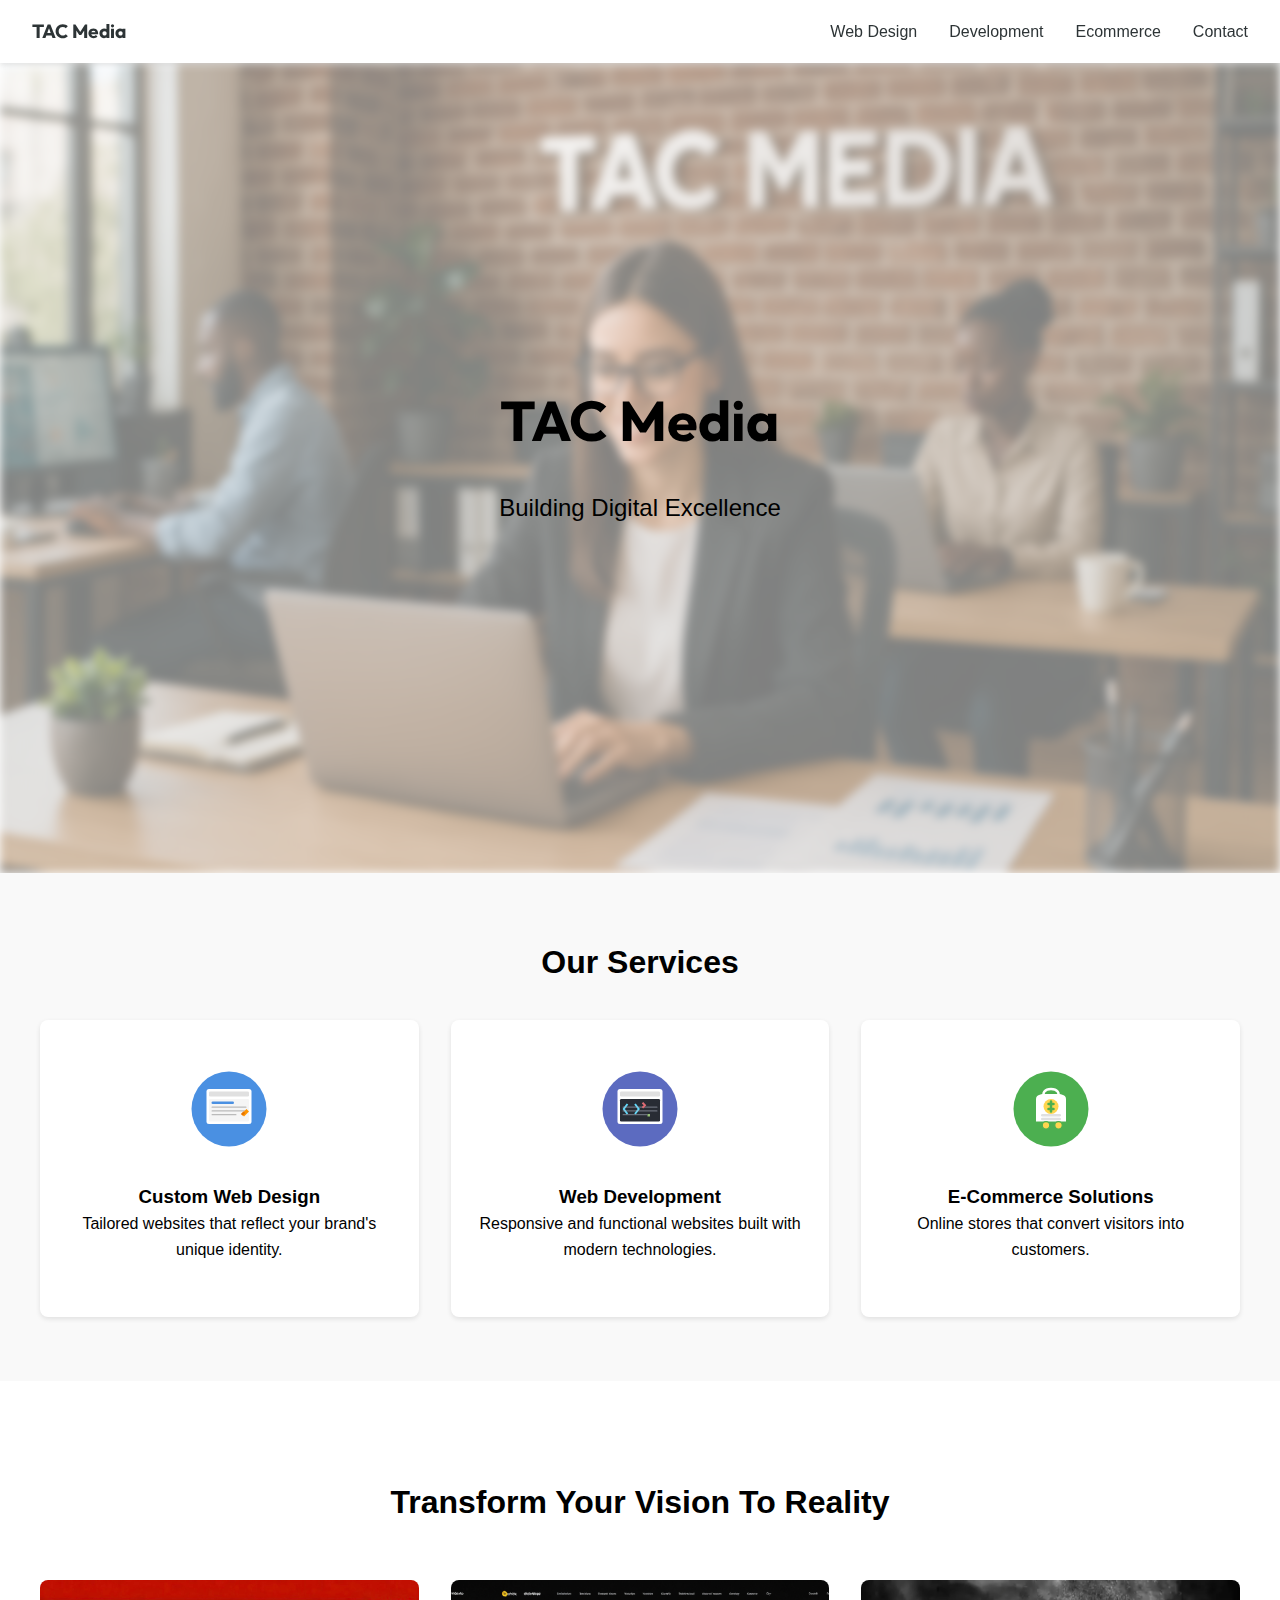
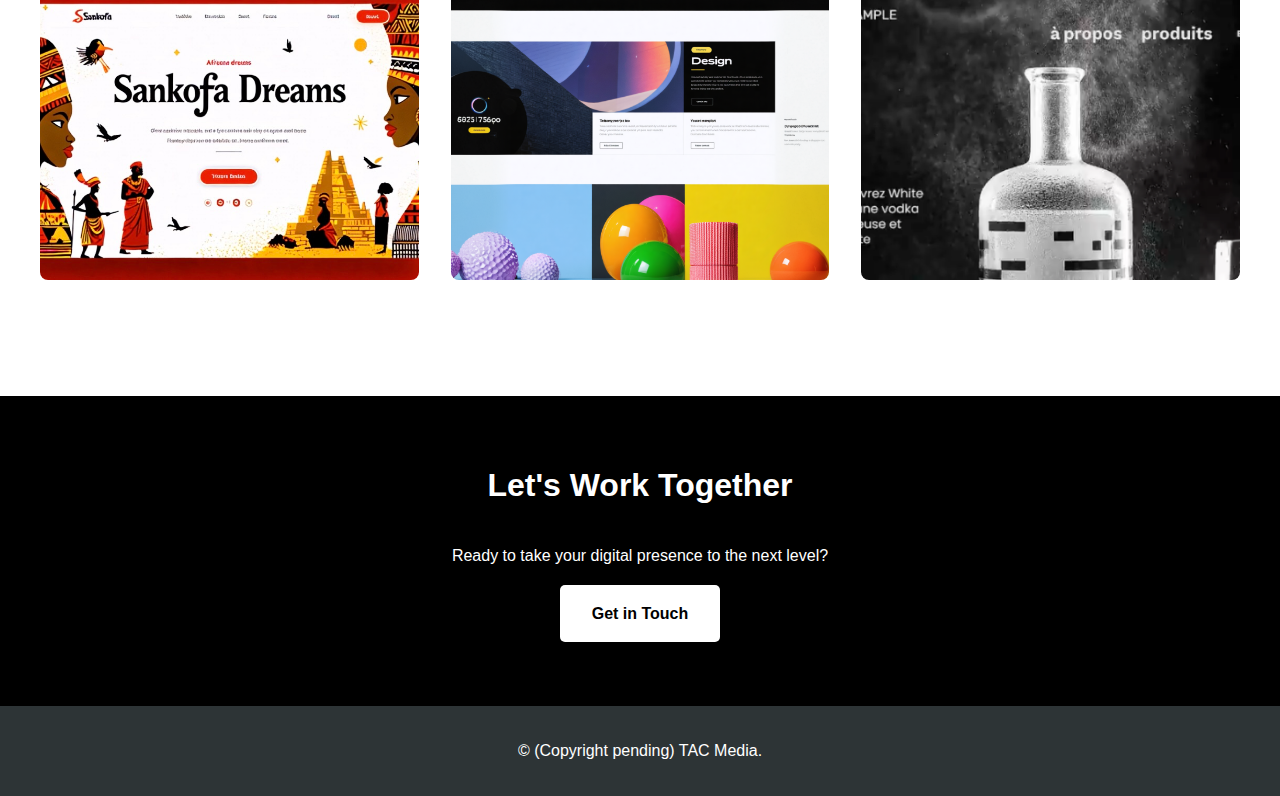
==== index.html @ 0fec1a42 "init commit" ====
<!DOCTYPE html>
<html lang="en">
<head>
    <meta charset="UTF-8">
    <meta name="viewport" content="width=device-width, initial-scale=1.0">
    <title>TAC Media - Web Design Solutions</title>
    <link rel="stylesheet" href="styles.css">
    <link href="https://fonts.googleapis.com/css2?family=Space+Grotesk:wght@400;700&display=swap" rel="stylesheet">
    <link href="https://fonts.googleapis.com/css2?family=Inter:wght@400;700&display=swap" rel="stylesheet">
    <link href="https://fonts.googleapis.com/css2?family=Outfit:wght@400;700&display=swap" rel="stylesheet">



</head>
<body>
    <nav class="navbar">
        <div class="brand">TAC Media</div>
        
        <div class="hamburger" onclick="toggleMenu()">
            <div class="bar"></div>
            <div class="bar"></div>
            <div class="bar"></div>
        </div>
        
        <ul class="nav-links" id="navLinks">
            <li><a href="./web.html">Web Design</a></li>
            <li><a href="dev.html">Development</a></li>
            <li><a href="ecom.html">Ecommerce</a></li>
            <li><a href="https://instagram.com/tacmedia.digital">Contact</a></li>
        </ul>
    </nav>
    <header>
        <div class="header-bg"></div> 
        <div class="headerover">
        <div class="header-content">
            
            <h1>TAC Media</h1>
            <p>Building Digital Excellence</p>
        </div>
    </div>
    </header>

    <section class="services">
        <h2>Our Services</h2>
        
        <div class="services-grid">
            <a href="web.html">
            <div class="service-card">
                <div class="logg">
                <svg class="service-icon" xmlns="http://www.w3.org/2000/svg" viewBox="0 0 64 64">
                    <!-- Background circle -->
                    <circle cx="32" cy="32" r="30" fill="#4A90E2" />
                    
                    <!-- Browser window frame -->
                    <rect x="14" y="16" width="36" height="28" rx="2" fill="#FFFFFF" />
                    
                    <!-- Browser URL bar -->
                    <rect x="16" y="18" width="32" height="4" rx="1" fill="#E0E0E0" />
                    
                    <!-- Browser content area -->
                    <rect x="16" y="24" width="32" height="18" rx="1" fill="#F5F5F5" />
                    
                    <!-- Layout elements -->
                    <rect x="18" y="26" width="18" height="2" rx="1" fill="#4A90E2" />
                    <rect x="18" y="30" width="28" height="1" rx="0.5" fill="#BBBBBB" />
                    <rect x="18" y="33" width="28" height="1" rx="0.5" fill="#BBBBBB" />
                    <rect x="18" y="36" width="20" height="1" rx="0.5" fill="#BBBBBB" />
                    
                    <!-- Design element (pencil/brush) -->
                    <path d="M42 36 L46 32 L48 34 L44 38 Z" fill="#FF9500" />
                    <rect x="41.5" y="36" width="3" height="2" rx="0.5" transform="rotate(-45 41.5 36)" fill="#E67500" />
                  </svg>
                </div>
                <!-- <img src="https://via.placeholder.com/300x200" alt="Web Design"> -->
                 <div class="pwrap">
                <h3>Custom Web Design</h3>
                <p>Tailored websites that reflect your brand's unique identity.</p>
            </div>
            </div>
        </a>
        <a href="dev.html">
            <div class="service-card">
                <div class="webdesign-logo logg">
                    <svg class="weblogo" xmlns="http://www.w3.org/2000/svg" viewBox="0 0 64 64">
                        <!-- Background circle -->
                        <circle cx="32" cy="32" r="30" fill="#5C6BC0" />
                        
                        <!-- Browser window frame -->
                        <rect x="14" y="16" width="36" height="28" rx="2" fill="#FFFFFF" />
                        
                        <!-- Browser URL bar -->
                        <rect x="16" y="18" width="32" height="4" rx="1" fill="#E0E0E0" />
                        
                        <!-- Code editor area -->
                        <rect x="16" y="24" width="32" height="18" rx="1" fill="#282C34" />
                        
                        <!-- Code elements (representing HTML, CSS, JS) -->
                        <path d="M22 28 L19 32 L22 36" stroke="#61DAFB" stroke-width="1.5" fill="none" />
                        <path d="M28 28 L31 32 L28 36" stroke="#61DAFB" stroke-width="1.5" fill="none" />
                        
                        <!-- Code lines -->
                        <rect x="18" y="30" width="28" height="1" rx="0.5" fill="#ABB2BF" opacity="0.5" />
                        <rect x="18" y="33" width="28" height="1" rx="0.5" fill="#ABB2BF" opacity="0.5" />
                        <rect x="18" y="36" width="20" height="1" rx="0.5" fill="#ABB2BF" opacity="0.5" />
                        
                        <!-- Terminal cursor blinking -->
                        <rect x="38" y="36" width="2" height="2" fill="#98C379" />
                        
                        <!-- Brackets -->
                        <path d="M34 27 L36 29 L34 31" stroke="#E06C75" stroke-width="1.5" fill="none" />
                      </svg>
                    
                </div>
            
                <div class="pwrap">
                <h3>Web Development</h3>
                <p>Responsive and functional websites built with modern technologies.</p>
                </div>
            </div>
        </a>
        <a href="ecom.html">
            <div class="service-card">
                <!-- Ecommerce Logo -->
<div class="ecommerce-logo logg">
    <svg class="ecomlogo" xmlns="http://www.w3.org/2000/svg" viewBox="0 0 64 64">
        <!-- Background circle -->
        <circle cx="32" cy="32" r="30" fill="#4CAF50" />
        
        <!-- Shopping bag -->
        <path d="M20 24 C20 20 26 20 26 20 L38 20 C38 20 44 20 44 24 L44 42 L20 42 Z" fill="#FFFFFF" />
        <path d="M26 20 C26 20 26 16 32 16 C38 16 38 20 38 20" stroke="#FFFFFF" stroke-width="2" fill="none" />
        
        <!-- Shopping cart -->
        <circle cx="28" cy="45" r="3" fill="#FFD54F" stroke="#4CAF50" stroke-width="1" />
        <circle cx="38" cy="45" r="3" fill="#FFD54F" stroke="#4CAF50" stroke-width="1" />
        
        <!-- Dollar sign -->
        <circle cx="32" cy="30" r="6" fill="#FFD54F" />
        <path d="M32 26 V34" stroke="#4CAF50" stroke-width="2" stroke-linecap="round" />
        <path d="M30 28 L34 28" stroke="#4CAF50" stroke-width="2" stroke-linecap="round" />
        <path d="M30 32 L34 32" stroke="#4CAF50" stroke-width="2" stroke-linecap="round" />
        
        <!-- Horizontal lines (product listings) -->
        <rect x="24" y="36" width="16" height="2" rx="1" fill="#E0E0E0" />
        <rect x="24" y="39" width="16" height="2" rx="1" fill="#E0E0E0" />
      </svg>
    </div>
       <div class="pwrap">
                <h3>E-Commerce Solutions</h3>
                <p>Online stores that convert visitors into customers.</p>
                </div>
            </div>
        </a>
        </div>
    
    </section>

    <section class="portfolio">
        <h2>Transform Your Vision To Reality</h2>
        <div class="portfolio-grid">
            <img src="./images/sankof.jpeg" alt="Project 1">
            <img src="./images/home.png" alt="Project 2">
            <img src="./images/white.png" alt="Project 3">
        </div>
    </section>

    <section class="contact">
        <h2>Let's Work Together</h2>
        <p>Ready to take your digital presence to the next level?</p>
        <a href="https://instagram.com/tacmedia.digital" class="cta-button">Get in Touch</a>
    </section>

    <footer>
        <p>&copy; (Copyright pending) TAC Media.</p>
    </footer>



    <script src="scripts.js">
    function toggleMenu() {
        const navLinks = document.getElementById('navLinks');
        const hamburger = document.querySelector('.hamburger');
        
        navLinks.classList.toggle('active');
        hamburger.classList.toggle('active');
    }
    
    // Close menu when clicking outside on mobile
    document.addEventListener('click', function(event) {
        const nav = document.querySelector('.navbar');
        const hamburger = document.querySelector('.hamburger');
        const navLinks = document.getElementById('navLinks');
        
        if (window.innerWidth <= 768 && 
            !nav.contains(event.target) && 
            navLinks.classList.contains('active')) {
            navLinks.classList.remove('active');
            hamburger.classList.remove('active');
        }
    });
    </script>
</body>
</html>
---- styles.css ----
* {
    margin: 0;
    padding: 0;
    box-sizing: border-box;
    font-family: 'Arial', sans-serif;
}

body {
    line-height: 1.6;
}

header {
    position: relative;
    min-height: 90vh;  /* Takes up 90% of viewport height */
    display: flex;
    align-items: center;
    justify-content: center;
    overflow: hidden;
}

header::before {
    content: '';
    position: absolute;
    top: 0;
    left: 0;
    width: 100%;
    height: 100%;
    z-index: -1;
}
.headerover {
    position: absolute;
    top: 0;
    left: 0;
    width: 100%;
    height: 100%;
    background-color: rgba(255, 255, 255, 0.5); 
    

}
.header-bg {
    position: absolute;
    top: 0;
    left: 0;
    width: 100%;
    height: 100%;
    background-image: url('./images/landing.png');
    background-size: cover;
    background-position: center;
    filter: blur(5px);
    z-index: -2; /* Keeps it behind everything */
}

.header-content {
    position: absolute; /* Ensures positioning within .headerover */
    top: 50%;
    left: 50%;
    transform: translate(-50%, -50%); /* Centers the div perfectly */
    text-align: center; /* Centers text inside */
  
    font-family: 'Space Grotesk', sans-serif;
    text-align: center;
    padding: 2rem;
    max-width: 800px;
}

.header-content h1 {
    font-family: 'Outfit', sans-serif;
    font-size: 3.5rem;
    margin-bottom: 1.5rem;
    /* text-shadow: 2px 2px 4px rgba(0,0,0,0.3); */
}

.header-content p {
    font-family: sans-serif;
    font-size: 1.5rem;
    margin-bottom: 2rem;
    /* text-shadow: 1px 1px 2px rgba(0,0,0,0.3); */
}

.services {
    padding: 4rem 2rem;
    background-color: #f9f9f9;
}

.services h2, .portfolio h2, .contact h2 {
    text-align: center;
    margin-bottom: 2rem;
    font-size: 2rem;
}

.services-grid {
    display: grid;
    grid-template-columns: repeat(auto-fit, minmax(300px, 1fr));
    gap: 2rem;
    max-width: 1200px;
    margin: 0 auto;
}


.services-grid a {
    color: inherit; /* Inherit color from parent or set to any color */
    text-decoration: none; /* Remove underline */
  }
  
  .services-grid a:visited {
    color: inherit; /* Remove purple color after click */
  }
  
  .services-grid a:hover {
    color: inherit; /* Optional: Customize hover color if desired */
    text-decoration: none; /* Optional: Remove underline on hover */
  }
  
  .services-grid a:active {
    color: inherit; /* Optional: Customize color when active (clicked) */
    text-decoration: none; /* Remove underline when active */
  }

.pwrap {
    padding-bottom: 30px;
}


.portfolio {
    padding: 6rem 0px;
}

.portfolio-grid {
    display: grid;
    grid-template-columns: repeat(auto-fit, minmax(300px, 1fr));
    gap: 2rem;
    max-width: 1200px;
    margin: 0 auto;
    padding: 20px 0px;
    
}

.portfolio-grid img {
    width: 100%;
    height: 300px;
    object-fit: cover;
    border-radius: 8px;
}

.contact {
    text-align: center;
    padding: 4rem 2rem;
    background-color: black;
    color: white;
}

.cta-button {
    display: inline-block;
    padding: 1rem 2rem;
    background-color: white;
    color: black;
    text-decoration: none;
    border-radius: 5px;
    margin-top: 1rem;
    font-weight: bold;
    transition: transform 0.3s ease;
}

.cta-button:hover {
    transform: translateY(-2px);
}

footer {
    background-color: #2d3436;
    color: white;
    text-align: center;
    padding: 2rem;
}

@media (max-width: 768px) {
    .services-grid, .portfolio-grid {
        grid-template-columns: 1fr;
    }
}
.service-icon {
    width: 80px;
    height: 80px;
    /* margin-bottom: 1.5rem; */
    transition: transform 0.3s ease;
}

.weblogo {
    width: 80px;
    height: 80px;
    /* margin-bottom: 1.5rem; */
    transition: transform 0.3s ease;
}

.ecomlogo {
    width: 80px;
    height: 80px;
    /* margin-bottom: 1.5rem; */
    transition: transform 0.3s ease;
}

.service-card {
    background: white;
    padding: 1.5rem;
    border-radius: 8px;
    box-shadow: 0 2px 5px rgba(0,0,0,0.1);
    text-align: center;
    transition: transform 0.3s ease, box-shadow 0.3s ease;
    transform-origin: center;
   
}
.service-card img {
    width: 100%;
    height: 200px;
    object-fit: cover;
    border-radius: 4px;
    margin-bottom: 1rem;
}

.service-card:hover {
    transform: scale(1.05); /* This creates the zoom effect */
    box-shadow: 0 10px 20px rgba(0, 0, 0, 0.1); /* Optional: adds a subtle shadow for depth */
    z-index: 1; /* Ensures the zoomed card appears above others */
}

.service-card:hover .service-icon {
    transform: scale(1.1) rotate(-5deg);
}


.service-card:hover .service-icon path:nth-child(3) {
    fill: #0984e3;
}










.navbar {
    display: flex;
    justify-content: space-between;
    align-items: center;
    padding: 1rem 2rem;
    background-color: white;
    box-shadow: 0 2px 5px rgba(0,0,0,0.1);
    position: sticky;
    top: 0;
    z-index: 1000;
}
.logg {
    padding: 25px 0px;

}
.brand {
    font-family: 'Outfit', sans-serif;
    font-weight: bold;
    color: #2d3436;
    font-size: 1.2rem;
}

.nav-links {
    display: flex;
    gap: 2rem;
    list-style: none;
}

.nav-links a {
    text-decoration: none;
    color: #2d3436;
    font-weight: 500;
    transition: color 0.3s ease;
}

.nav-links a:hover {
    color: #0984e3;
}

.hamburger {
    display: none;
    cursor: pointer;
    flex-direction: column;
    gap: 5px;
}

.bar {
    width: 25px;
    height: 3px;
    background-color: #2d3436;
    border-radius: 2px;
    transition: all 0.3s ease;
}

@media (max-width: 768px) {
    .hamburger {
        display: flex;
    }
    
    .nav-links {
        position: absolute;
        top: 100%;
        left: 0;
        right: 0;
        background-color: white;
        flex-direction: column;
        gap: 0;
        padding: 1rem 0;
        max-height: 0;
        overflow: hidden;
        transition: max-height 0.3s ease-out;
        box-shadow: 0 2px 5px rgba(0,0,0,0.1);
    }
    
    .nav-links.active {
        max-height: 500px;
    }
    
    .nav-links li {
        padding: 1rem 2rem;
    }
    
    .nav-links li:hover {
        background-color: #f8f9fa;
    }
    
    .hamburger.active .bar:nth-child(1) {
        transform: translateY(8px) rotate(45deg);
    }
    
    .hamburger.active .bar:nth-child(2) {
        opacity: 0;
    }
    
    .hamburger.active .bar:nth-child(3) {
        transform: translateY(-8px) rotate(-45deg);
    }
}
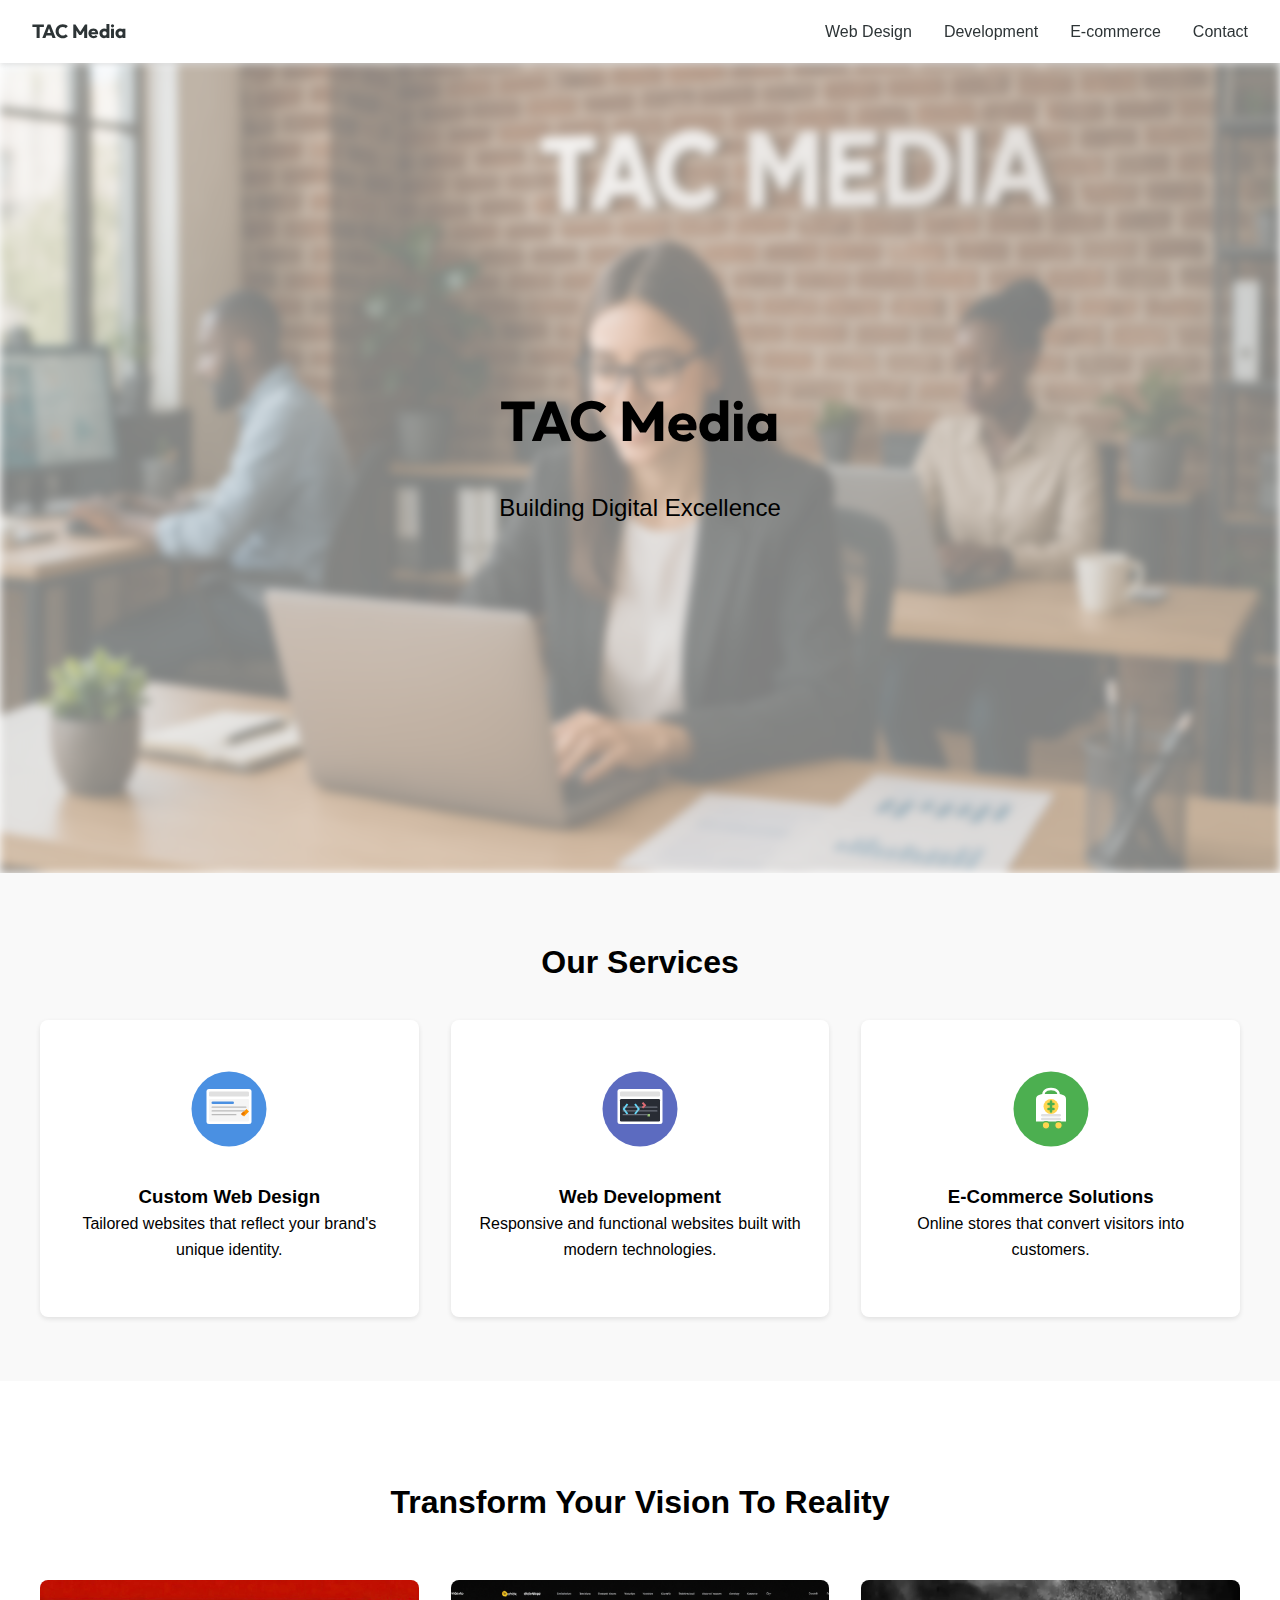
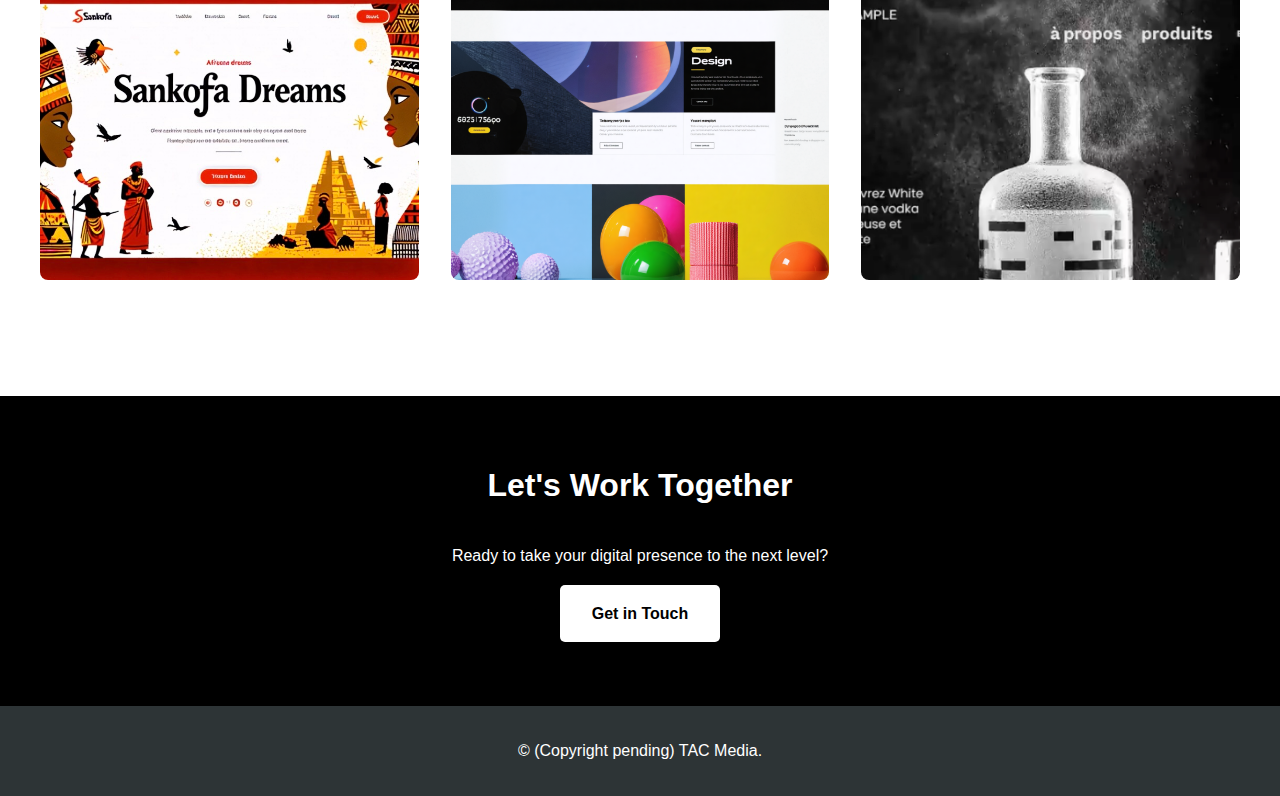
==== commit bc814b96: "typos" ====
--- a/index.html
+++ b/index.html
@@ -25,7 +25,7 @@
         <ul class="nav-links" id="navLinks">
             <li><a href="./web.html">Web Design</a></li>
             <li><a href="dev.html">Development</a></li>
-            <li><a href="ecom.html">Ecommerce</a></li>
+            <li><a href="ecom.html">E-commerce</a></li>
             <li><a href="https://instagram.com/tacmedia.digital">Contact</a></li>
         </ul>
     </nav>
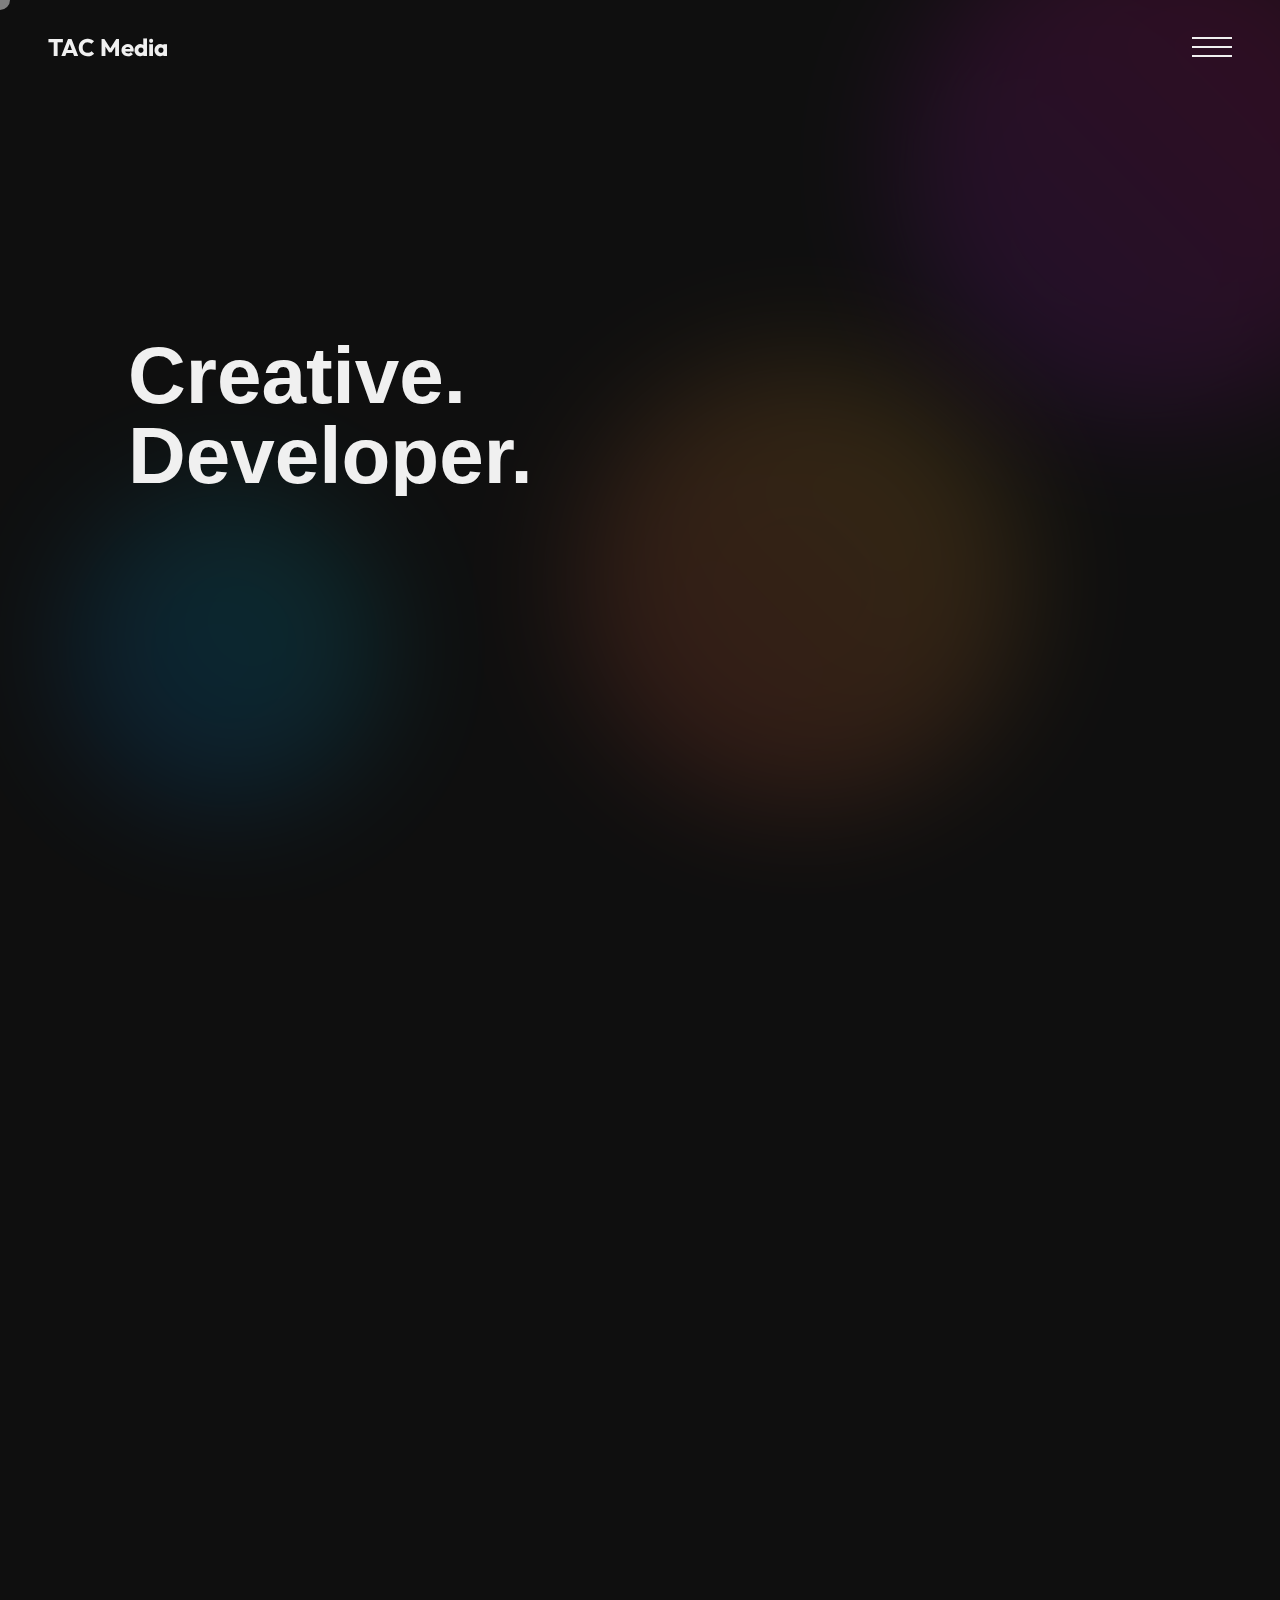
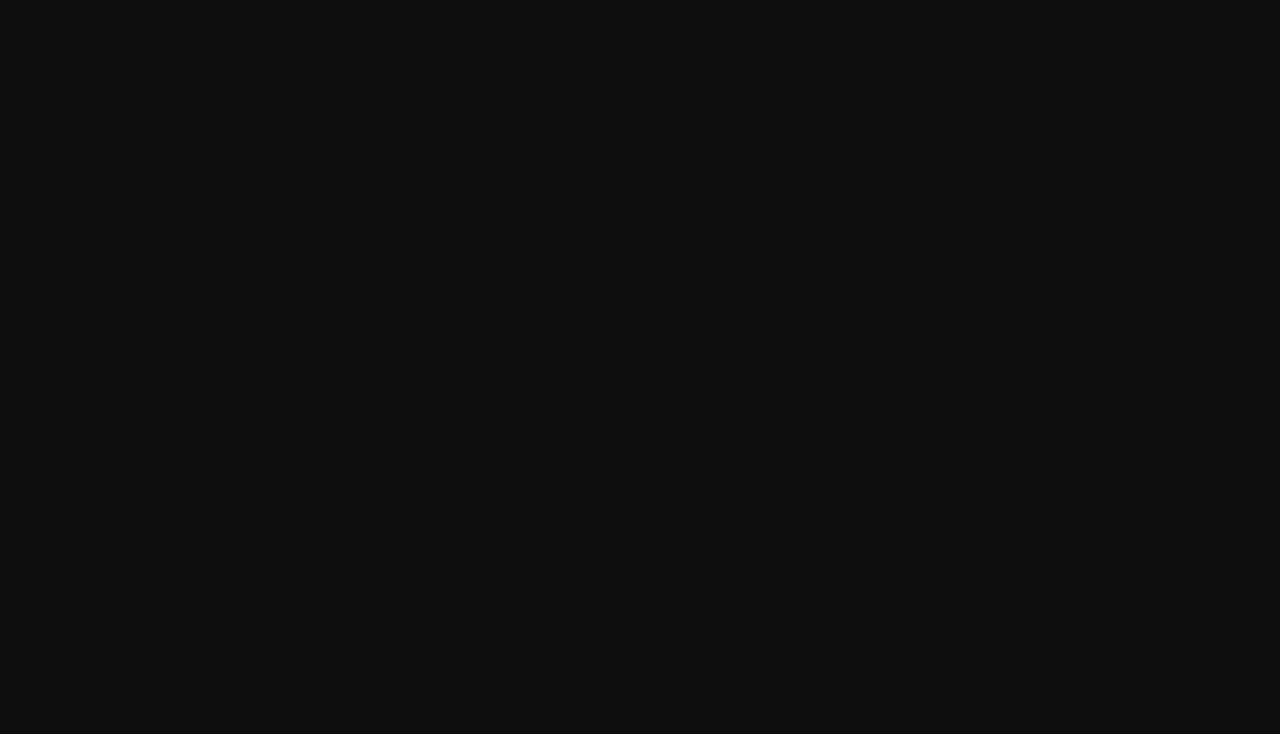
==== commit fe1266da: "alternate css" ====
--- a/index.html
+++ b/index.html
@@ -1,203 +1,660 @@
 <!DOCTYPE html>
 <html lang="en">
 <head>
-    <meta charset="UTF-8">
-    <meta name="viewport" content="width=device-width, initial-scale=1.0">
-    <title>TAC Media - Web Design Solutions</title>
-    <link rel="stylesheet" href="styles.css">
-    <link href="https://fonts.googleapis.com/css2?family=Space+Grotesk:wght@400;700&display=swap" rel="stylesheet">
-    <link href="https://fonts.googleapis.com/css2?family=Inter:wght@400;700&display=swap" rel="stylesheet">
-    <link href="https://fonts.googleapis.com/css2?family=Outfit:wght@400;700&display=swap" rel="stylesheet">
+  <meta charset="UTF-8">
+  <meta name="viewport" content="width=device-width, initial-scale=1.0">
+  <link href="https://fonts.googleapis.com/css2?family=Outfit:wght@400;700&display=swap" rel="stylesheet">
+  <title>Creative Developer Portfolio</title>
+  <style>
+    * {
+      margin: 0;
+      padding: 0;
+      box-sizing: border-box;
+    }
+    
+    body {
+      font-family: 'Helvetica Neue', Arial, sans-serif;
+      background: #0f0f0f;
+      color: #f0f0f0;
+      overflow-x: hidden;
+    }
+    
+    .cursor {
+      position: fixed;
+      width: 20px;
+      height: 20px;
+      border-radius: 50%;
+      background: rgba(255, 255, 255, 0.5);
+      mix-blend-mode: difference;
+      pointer-events: none;
+      transform: translate(-50%, -50%);
+      transition: transform 0.1s ease, width 0.3s ease, height 0.3s ease;
+      z-index: 9999;
+    }
+    
+    .hero {
+      height: 100vh;
+      display: flex;
+      position: relative;
+      overflow: hidden;
+    }
+    
+    .hero-content {
+      display: flex;
+      flex-direction: column;
+      justify-content: center;
+      width: 100%;
+      padding: 0 10vw;
+      position: relative;
+      z-index: 2;
+    }
+    
+    .hero-title {
+      font-size: 5rem;
+      font-weight: 800;
+      line-height: 1;
+      margin-bottom: 2rem;
+      overflow: hidden;
+    }
+    
+    .hero-title span {
+      display: inline-block;
+      transform: translateY(100%);
+      animation: revealText 1s cubic-bezier(0.77, 0, 0.175, 1) forwards;
+    }
+    
+    .hero-title span:nth-child(1) { animation-delay: 0.1s; }
+    .hero-title span:nth-child(2) { animation-delay: 0.2s; }
+    .hero-title span:nth-child(3) { animation-delay: 0.3s; }
+    
+    .hero-subtitle {
+      font-size: 1.5rem;
+      font-weight: 300;
+      margin-bottom: 2rem;
+      max-width: 600px;
+      opacity: 0;
+      animation: fadeIn 1s ease 0.8s forwards;
+    }
+    
+    .animated-bg {
+      position: absolute;
+      top: 0;
+      left: 0;
+      width: 100%;
+      height: 100%;
+      z-index: 1;
+    }
+    
+    .bg-circle {
+      position: absolute;
+      border-radius: 50%;
+      background: linear-gradient(45deg, #7928CA, #FF0080);
+      opacity: 0.15;
+      filter: blur(60px);
+      animation: float 15s infinite alternate ease-in-out;
+    }
+    
+    .circle-1 {
+      width: 40vw;
+      height: 40vw;
+      top: -10%;
+      right: -10%;
+      animation-delay: 0s;
+    }
+    
+    .circle-2 {
+      width: 25vw;
+      height: 25vw;
+      bottom: 10%;
+      left: 5%;
+      background: linear-gradient(45deg, #0070F3, #00DFD8);
+      animation-delay: 5s;
+    }
+    
+    .circle-3 {
+      width: 35vw;
+      height: 35vw;
+      top: 40%;
+      right: 20%;
+      background: linear-gradient(45deg, #FF4D4D, #F9CB28);
+      animation-delay: 2.5s;
+    }
+    
+    .scroll-cta {
+      position: absolute;
+      bottom: 5vh;
+      left: 50%;
+      transform: translateX(-50%);
+      display: flex;
+      flex-direction: column;
+      align-items: center;
+      opacity: 0;
+      animation: fadeIn 1s ease 1.5s forwards;
+      z-index: 2;
+    }
+    
+    .scroll-cta p {
+      margin-bottom: 1rem;
+      font-size: 0.9rem;
+      letter-spacing: 2px;
+      text-transform: uppercase;
+    }
+    
+    .scroll-arrow {
+      width: 20px;
+      height: 40px;
+      border: 2px solid #f0f0f0;
+      border-radius: 20px;
+      position: relative;
+    }
+    
+    .scroll-arrow:after {
+      content: '';
+      width: 4px;
+      height: 8px;
+      background: #f0f0f0;
+      position: absolute;
+      top: 8px;
+      left: 50%;
+      transform: translateX(-50%);
+      border-radius: 2px;
+      animation: scrollDown 2s infinite;
+    }
+    
+    .nav {
+      position: fixed;
+      top: 0;
+      width: 100%;
+      padding: 2rem 3rem;
+      display: flex;
+      justify-content: space-between;
+      align-items: center;
+      z-index: 100;
+    }
+    
+    .logo {
+      font-family: 'Outfit', sans-serif;
+      font-size: 1.5rem;
+      font-weight: 700;
+      color: #f0f0f0;
+      mix-blend-mode: difference;
+    }
+    
+    .menu-container {
+      position: relative;
+    }
+    
+    .menu-toggle {
+      width: 40px;
+      height: 20px;
+      position: relative;
+      cursor: pointer;
+      z-index: 101;
+      mix-blend-mode: difference;
+    }
+    
+    .menu-toggle span {
+      display: block;
+      position: absolute;
+      height: 2px;
+      width: 100%;
+      background: #f0f0f0;
+      transition: 0.3s ease;
+    }
+    
+    .menu-toggle span:nth-child(1) { top: 0; }
+    .menu-toggle span:nth-child(2) { top: 9px; }
+    .menu-toggle span:nth-child(3) { top: 18px; }
+    
+    .menu-toggle.active span:nth-child(1) {
+      transform: rotate(45deg);
+      top: 9px;
+    }
+    
+    .menu-toggle.active span:nth-child(2) {
+      opacity: 0;
+    }
+    
+    .menu-toggle.active span:nth-child(3) {
+      transform: rotate(-45deg);
+      top: 9px;
+    }
+    
+    .dropdown-menu {
+      position: absolute;
+      top: -20px;
+      right: -20px;
+      background: rgba(25, 25, 25, 0.95);
+      backdrop-filter: blur(10px);
+      padding: 6rem 3rem 3rem;
+      border-radius: 15px;
+      transition: transform 0.5s cubic-bezier(0.77, 0, 0.175, 1), opacity 0.5s ease;
+      transform: translateY(-20px);
+      opacity: 0;
+      pointer-events: none;
+      z-index: 100;
+    }
+    
+    .dropdown-menu.active {
+      transform: translateY(0);
+      opacity: 1;
+      pointer-events: auto;
+    }
+    
+    .menu-links {
+      display: flex;
+      flex-direction: column;
+      gap: 1.5rem;
+    }
+    
+    .menu-link {
+      color: #f0f0f0;
+      text-decoration: none;
+      font-size: 1.6rem;
+      font-weight: 600;
+      position: relative;
+      padding: 0.5rem 0;
+      transition: color 0.3s ease;
+    }
+    
+    .menu-link::after {
+      content: '';
+      position: absolute;
+      width: 0;
+      height: 2px;
+      bottom: 0;
+      left: 0;
+      background-color: #FF0080;
+      transition: width 0.4s ease;
+    }
+    
+    .menu-link:hover {
+      color: #FF0080;
+    }
+    
+    .menu-link:hover::after {
+      width: 100%;
+    }
+    
+    .project-grid {
+      padding: 10vh 5vw;
+      display: grid;
+      grid-template-columns: repeat(auto-fit, minmax(300px, 1fr));
+      gap: 2rem;
+      opacity: 0;
+      transform: translateY(50px);
+      transition: opacity 1s ease, transform 1s ease;
+    }
+    
+    .project-item {
+      position: relative;
+      overflow: hidden;
+      height: 400px;
+      border-radius: 8px;
+      background: #1a1a1a;
+      cursor: pointer;
+      transition: transform 0.5s ease;
+      padding-bottom: 10px;
+    }
+    
+    .project-item:hover {
+      transform: translateY(-10px);
+    }
+    
+    .project-image {
+      width: 100%;
+      height: 80%;
+      background: #2a2a2a;
+      overflow: hidden;
+    }
+    
+    .project-image img {
+      width: 100%;
+      height: 100%;
+      object-fit: cover;
+      transition: transform 0.8s ease;
+    }
+    
+    .project-item:hover .project-image img {
+      transform: scale(1.05);
+    }
+    
+    .project-info {
+      padding: 1.5rem;
+    }
+    
+    .project-title {
+      font-size: 1.2rem;
+      margin-bottom: 0.5rem;
+    }
+    
+    .project-tag {
+      font-size: 0.8rem;
+      color: #888;
+    }
+    
+    .section-title {
+      font-size: 3rem;
+      font-weight: 800;
+      margin: 10vh 5vw 5vh;
+      opacity: 0;
+      transform: translateY(50px);
+      transition: opacity 1s ease, transform 1s ease;
+    }
+    
+    .cta-section {
+      padding: 15vh 5vw;
+      text-align: center;
+      opacity: 0;
+      transform: translateY(50px);
+      transition: opacity 1s ease, transform 1s ease;
+    }
+    
+    .cta-title {
+      font-size: 3.5rem;
+      font-weight: 800;
+      margin-bottom: 2rem;
+      max-width: 800px;
+      margin-left: auto;
+      margin-right: auto;
+    }
+    
+    .cta-button {
+      display: inline-block;
+      padding: 1rem 3rem;
+      background: #f0f0f0;
+      color: #0f0f0f;
+      font-size: 1.2rem;
+      border-radius: 50px;
+      text-decoration: none;
+      transition: transform 0.3s ease, background 0.3s ease;
+      margin-top: 1rem;
+    }
+    
+    .cta-button:hover {
+      transform: scale(1.05);
+      background: #ffffff;
+    }
+    
+    footer {
+      padding: 5vh 5vw;
+      display: flex;
+      justify-content: space-between;
+      align-items: center;
+      opacity: 0;
+      transform: translateY(50px);
+      transition: opacity 1s ease, transform 1s ease;
+    }
+    
+    .footer-left {
+      font-size: 1.2rem;
+      font-weight: 600;
+    }
 
-
-
+    .footer-left span {
+      font-size: 15px;
+      font-weight: 100;
+    }
+    
+    .social-links {
+      display: flex;
+      gap: 1.5rem;
+    }
+    
+    .social-link {
+      color: #f0f0f0;
+      text-decoration: none;
+      font-size: 0.9rem;
+      position: relative;
+    }
+    
+    .social-link::after {
+      content: '';
+      position: absolute;
+      width: 0;
+      height: 1px;
+      bottom: -4px;
+      left: 0;
+      background-color: #f0f0f0;
+      transition: width 0.3s ease;
+    }
+    
+    .social-link:hover::after {
+      width: 100%;
+    }
+    
+    @keyframes revealText {
+      0% {
+        transform: translateY(100%);
+      }
+      100% {
+        transform: translateY(0);
+      }
+    }
+    
+    @keyframes fadeIn {
+      0% {
+        opacity: 0;
+      }
+      100% {
+        opacity: 1;
+      }
+    }
+    
+    @keyframes float {
+      0% {
+        transform: translate(0, 0);
+      }
+      100% {
+        transform: translate(10%, 10%);
+      }
+    }
+    
+    @keyframes scrollDown {
+      0% {
+        opacity: 1;
+        transform: translateX(-50%) translateY(0);
+      }
+      50% {
+        opacity: 0;
+        transform: translateX(-50%) translateY(10px);
+      }
+      100% {
+        opacity: 1;
+        transform: translateX(-50%) translateY(0);
+      }
+    }
+    
+    .visible {
+      opacity: 1;
+      transform: translateY(0);
+    }
+    
+    @media (max-width: 768px) {
+      .hero-title {
+        font-size: 3rem;
+      }
+      
+      .hero-subtitle {
+        font-size: 1.2rem;
+      }
+      
+      .project-grid {
+        grid-template-columns: 1fr;
+      }
+      
+      .cta-title {
+        font-size: 2.5rem;
+      }
+      
+      footer {
+        flex-direction: column;
+        gap: 2rem;
+        text-align: center;
+      }
+      
+      .menu-link {
+        font-size: 1.5rem;
+      }
+      
+      .dropdown-menu {
+        width: 100vw;
+        height: 100vh;
+        top: 0;
+        right: 0;
+        border-radius: 0;
+        display: flex;
+        justify-content: center;
+        align-items: center;
+      }
+    }
+  </style>
 </head>
 <body>
-    <nav class="navbar">
-        <div class="brand">TAC Media</div>
-        
-        <div class="hamburger" onclick="toggleMenu()">
-            <div class="bar"></div>
-            <div class="bar"></div>
-            <div class="bar"></div>
+  <div class="cursor"></div>
+  
+  <nav class="nav">
+    <div class="logo">TAC Media</div>
+    <div class="menu-container">
+      <div class="menu-toggle">
+        <span></span>
+        <span></span>
+        <span></span>
+      </div>
+      <div class="dropdown-menu">
+        <div class="menu-links">
+          <a href="web.html" class="menu-link">Web Design</a>
+          <a href="dev.html" class="menu-link">Development</a>
+          <a href="ecom.html" class="menu-link">E-Commerce</a>
         </div>
-        
-        <ul class="nav-links" id="navLinks">
-            <li><a href="./web.html">Web Design</a></li>
-            <li><a href="dev.html">Development</a></li>
-            <li><a href="ecom.html">E-commerce</a></li>
-            <li><a href="https://instagram.com/tacmedia.digital">Contact</a></li>
-        </ul>
-    </nav>
-    <header>
-        <div class="header-bg"></div> 
-        <div class="headerover">
-        <div class="header-content">
-            
-            <h1>TAC Media</h1>
-            <p>Building Digital Excellence</p>
-        </div>
-    </div>
-    </header>
-
-    <section class="services">
-        <h2>Our Services</h2>
-        
-        <div class="services-grid">
-            <a href="web.html">
-            <div class="service-card">
-                <div class="logg">
-                <svg class="service-icon" xmlns="http://www.w3.org/2000/svg" viewBox="0 0 64 64">
-                    <!-- Background circle -->
-                    <circle cx="32" cy="32" r="30" fill="#4A90E2" />
-                    
-                    <!-- Browser window frame -->
-                    <rect x="14" y="16" width="36" height="28" rx="2" fill="#FFFFFF" />
-                    
-                    <!-- Browser URL bar -->
-                    <rect x="16" y="18" width="32" height="4" rx="1" fill="#E0E0E0" />
-                    
-                    <!-- Browser content area -->
-                    <rect x="16" y="24" width="32" height="18" rx="1" fill="#F5F5F5" />
-                    
-                    <!-- Layout elements -->
-                    <rect x="18" y="26" width="18" height="2" rx="1" fill="#4A90E2" />
-                    <rect x="18" y="30" width="28" height="1" rx="0.5" fill="#BBBBBB" />
-                    <rect x="18" y="33" width="28" height="1" rx="0.5" fill="#BBBBBB" />
-                    <rect x="18" y="36" width="20" height="1" rx="0.5" fill="#BBBBBB" />
-                    
-                    <!-- Design element (pencil/brush) -->
-                    <path d="M42 36 L46 32 L48 34 L44 38 Z" fill="#FF9500" />
-                    <rect x="41.5" y="36" width="3" height="2" rx="0.5" transform="rotate(-45 41.5 36)" fill="#E67500" />
-                  </svg>
-                </div>
-                <!-- <img src="https://via.placeholder.com/300x200" alt="Web Design"> -->
-                 <div class="pwrap">
-                <h3>Custom Web Design</h3>
-                <p>Tailored websites that reflect your brand's unique identity.</p>
-            </div>
-            </div>
-        </a>
-        <a href="dev.html">
-            <div class="service-card">
-                <div class="webdesign-logo logg">
-                    <svg class="weblogo" xmlns="http://www.w3.org/2000/svg" viewBox="0 0 64 64">
-                        <!-- Background circle -->
-                        <circle cx="32" cy="32" r="30" fill="#5C6BC0" />
-                        
-                        <!-- Browser window frame -->
-                        <rect x="14" y="16" width="36" height="28" rx="2" fill="#FFFFFF" />
-                        
-                        <!-- Browser URL bar -->
-                        <rect x="16" y="18" width="32" height="4" rx="1" fill="#E0E0E0" />
-                        
-                        <!-- Code editor area -->
-                        <rect x="16" y="24" width="32" height="18" rx="1" fill="#282C34" />
-                        
-                        <!-- Code elements (representing HTML, CSS, JS) -->
-                        <path d="M22 28 L19 32 L22 36" stroke="#61DAFB" stroke-width="1.5" fill="none" />
-                        <path d="M28 28 L31 32 L28 36" stroke="#61DAFB" stroke-width="1.5" fill="none" />
-                        
-                        <!-- Code lines -->
-                        <rect x="18" y="30" width="28" height="1" rx="0.5" fill="#ABB2BF" opacity="0.5" />
-                        <rect x="18" y="33" width="28" height="1" rx="0.5" fill="#ABB2BF" opacity="0.5" />
-                        <rect x="18" y="36" width="20" height="1" rx="0.5" fill="#ABB2BF" opacity="0.5" />
-                        
-                        <!-- Terminal cursor blinking -->
-                        <rect x="38" y="36" width="2" height="2" fill="#98C379" />
-                        
-                        <!-- Brackets -->
-                        <path d="M34 27 L36 29 L34 31" stroke="#E06C75" stroke-width="1.5" fill="none" />
-                      </svg>
-                    
-                </div>
-            
-                <div class="pwrap">
-                <h3>Web Development</h3>
-                <p>Responsive and functional websites built with modern technologies.</p>
-                </div>
-            </div>
-        </a>
-        <a href="ecom.html">
-            <div class="service-card">
-                <!-- Ecommerce Logo -->
-<div class="ecommerce-logo logg">
-    <svg class="ecomlogo" xmlns="http://www.w3.org/2000/svg" viewBox="0 0 64 64">
-        <!-- Background circle -->
-        <circle cx="32" cy="32" r="30" fill="#4CAF50" />
-        
-        <!-- Shopping bag -->
-        <path d="M20 24 C20 20 26 20 26 20 L38 20 C38 20 44 20 44 24 L44 42 L20 42 Z" fill="#FFFFFF" />
-        <path d="M26 20 C26 20 26 16 32 16 C38 16 38 20 38 20" stroke="#FFFFFF" stroke-width="2" fill="none" />
-        
-        <!-- Shopping cart -->
-        <circle cx="28" cy="45" r="3" fill="#FFD54F" stroke="#4CAF50" stroke-width="1" />
-        <circle cx="38" cy="45" r="3" fill="#FFD54F" stroke="#4CAF50" stroke-width="1" />
-        
-        <!-- Dollar sign -->
-        <circle cx="32" cy="30" r="6" fill="#FFD54F" />
-        <path d="M32 26 V34" stroke="#4CAF50" stroke-width="2" stroke-linecap="round" />
-        <path d="M30 28 L34 28" stroke="#4CAF50" stroke-width="2" stroke-linecap="round" />
-        <path d="M30 32 L34 32" stroke="#4CAF50" stroke-width="2" stroke-linecap="round" />
-        
-        <!-- Horizontal lines (product listings) -->
-        <rect x="24" y="36" width="16" height="2" rx="1" fill="#E0E0E0" />
-        <rect x="24" y="39" width="16" height="2" rx="1" fill="#E0E0E0" />
-      </svg>
-    </div>
-       <div class="pwrap">
-                <h3>E-Commerce Solutions</h3>
-                <p>Online stores that convert visitors into customers.</p>
-                </div>
-            </div>
-        </a>
-        </div>
-    
-    </section>
-
-    <section class="portfolio">
-        <h2>Transform Your Vision To Reality</h2>
-        <div class="portfolio-grid">
-            <img src="./images/sankof.jpeg" alt="Project 1">
-            <img src="./images/home.png" alt="Project 2">
-            <img src="./images/white.png" alt="Project 3">
-        </div>
-    </section>
-
-    <section class="contact">
-        <h2>Let's Work Together</h2>
-        <p>Ready to take your digital presence to the next level?</p>
-        <a href="https://instagram.com/tacmedia.digital" class="cta-button">Get in Touch</a>
-    </section>
-
-    <footer>
-        <p>&copy; (Copyright pending) TAC Media.</p>
-    </footer>
-
-
-
-    <script src="scripts.js">
-    function toggleMenu() {
-        const navLinks = document.getElementById('navLinks');
-        const hamburger = document.querySelector('.hamburger');
-        
-        navLinks.classList.toggle('active');
-        hamburger.classList.toggle('active');
-    }
-    
-    // Close menu when clicking outside on mobile
-    document.addEventListener('click', function(event) {
-        const nav = document.querySelector('.navbar');
-        const hamburger = document.querySelector('.hamburger');
-        const navLinks = document.getElementById('navLinks');
-        
-        if (window.innerWidth <= 768 && 
-            !nav.contains(event.target) && 
-            navLinks.classList.contains('active')) {
-            navLinks.classList.remove('active');
-            hamburger.classList.remove('active');
+      </div>
+    </div>
+  </nav>
+  
+  <section class="hero">
+    <div class="animated-bg">
+      <div class="bg-circle circle-1"></div>
+      <div class="bg-circle circle-2"></div>
+      <div class="bg-circle circle-3"></div>
+    </div>
+    
+    <div class="hero-content">
+      <h1 class="hero-title">
+        <span>Creative.</span><br>
+        <span>Developer.</span><br>
+        <span>Designer.</span>
+      </h1>
+      <p class="hero-subtitle">We build exceptional digital experiences that live at the intersection of design and technology. Let's create something extraordinary together.</p>
+    </div>
+    
+    <div class="scroll-cta">
+      <p>Scroll Down</p>
+      <div class="scroll-arrow"></div>
+    </div>
+  </section>
+  
+  <h2 class="section-title">Selected Work</h2>
+  
+  <div class="project-grid">
+    <div class="project-item">
+      <div class="project-image">
+        <img src="./images/sankof.jpeg" alt="Project 1" />
+      </div>
+      <div class="project-info">
+        <h3 class="project-title">Sankofa Dreams
+        </h3>
+        <p class="project-tag">Web Design / Development</p>
+      </div>
+    </div>
+    
+    <div class="project-item">
+      <div class="project-image">
+        <img src="./images/home.png" alt="Project 2" />
+      </div>
+      <div class="project-info">
+        <h3 class="project-title">Adoobo</h3>
+        <p class="project-tag">UX Design / Front-end</p>
+      </div>
+    </div>
+    
+    <div class="project-item">
+      <div class="project-image">
+        <img src="./images/white.png" alt="Project 3" />
+      </div>
+      <div class="project-info">
+        <h3 class="project-title">White Keys</h3>
+        <p class="project-tag">Mobile App / UI Design</p>
+      </div>
+    </div>
+  </div>
+  
+  <div class="cta-section">
+    <h2 class="cta-title">Let's create something amazing together</h2>
+    <a href="https://instagram.com/tacmedia-digital/" class="cta-button">Get in Touch</a>
+  </div>
+  
+  <footer>
+    <div class="footer-left">
+      TAC Media <span>(Copyright Pending)</span>
+    </div>
+    <div class="social-links">
+      <a href="https://instagram.com/tacmedia-digital/" class="social-link">Instagram</a>
+      <a href="https://github.com/tacmedia-digital/" class="social-link">GitHub</a>
+    </div>
+  </footer>
+  
+  <script>
+    // Custom cursor
+    const cursor = document.querySelector('.cursor');
+    
+    document.addEventListener('mousemove', (e) => {
+      cursor.style.left = e.clientX + 'px';
+      cursor.style.top = e.clientY + 'px';
+    });
+    
+    document.addEventListener('mousedown', () => {
+      cursor.style.width = '15px';
+      cursor.style.height = '15px';
+    });
+    
+    document.addEventListener('mouseup', () => {
+      cursor.style.width = '20px';
+      cursor.style.height = '20px';
+    });
+    
+    // Scroll animations
+    const observerOptions = {
+      threshold: 0.1
+    };
+    
+    const observer = new IntersectionObserver((entries) => {
+      entries.forEach(entry => {
+        if (entry.isIntersecting) {
+          entry.target.classList.add('visible');
         }
+      });
+    }, observerOptions);
+    
+    const animatedElements = document.querySelectorAll('.project-grid, .section-title, .cta-section, footer');
+    animatedElements.forEach(el => observer.observe(el));
+    
+    // Menu toggle functionality
+    const menuToggle = document.querySelector('.menu-toggle');
+    const dropdownMenu = document.querySelector('.dropdown-menu');
+    
+    menuToggle.addEventListener('click', () => {
+      menuToggle.classList.toggle('active');
+      dropdownMenu.classList.toggle('active');
     });
-    </script>
+    
+    // Close menu when clicking menu items
+    const menuLinks = document.querySelectorAll('.menu-link');
+    menuLinks.forEach(link => {
+      link.addEventListener('click', () => {
+        menuToggle.classList.remove('active');
+        dropdownMenu.classList.remove('active');
+      });
+    });
+  </script>
 </body>
 </html>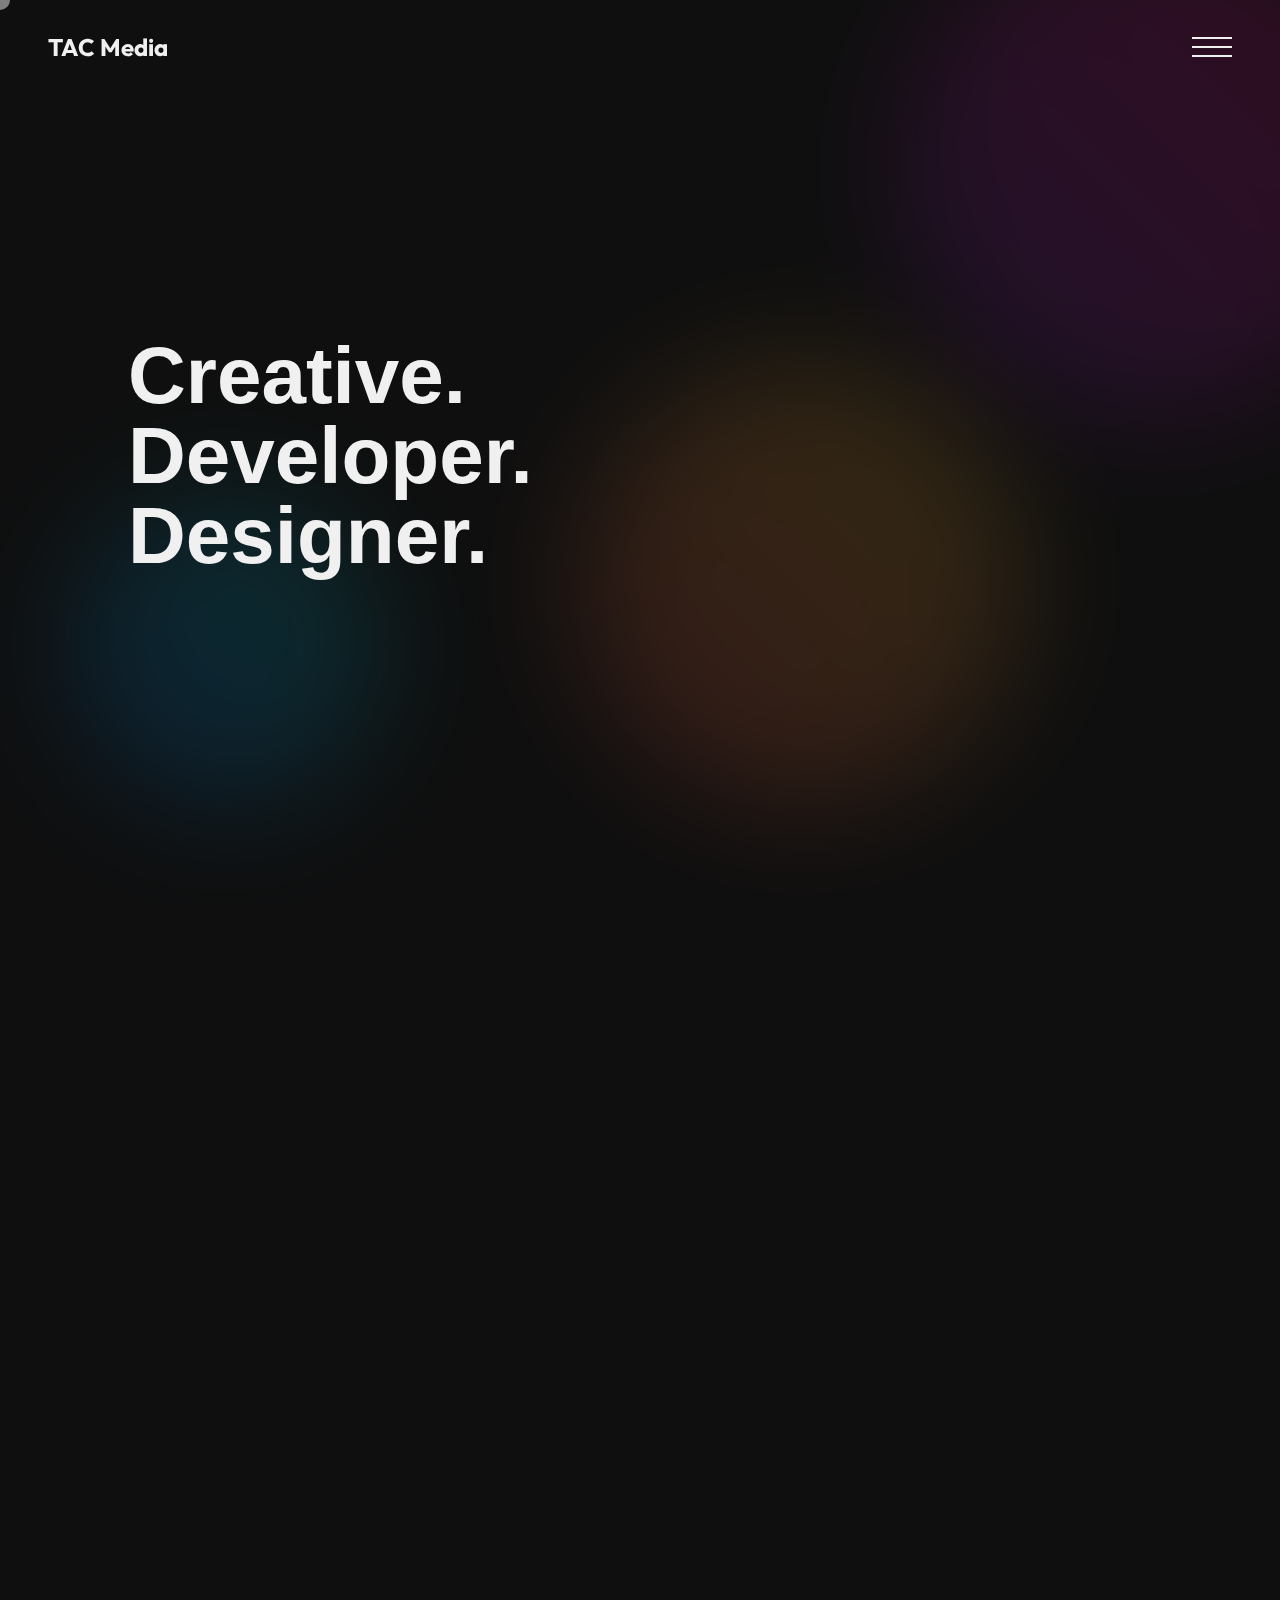
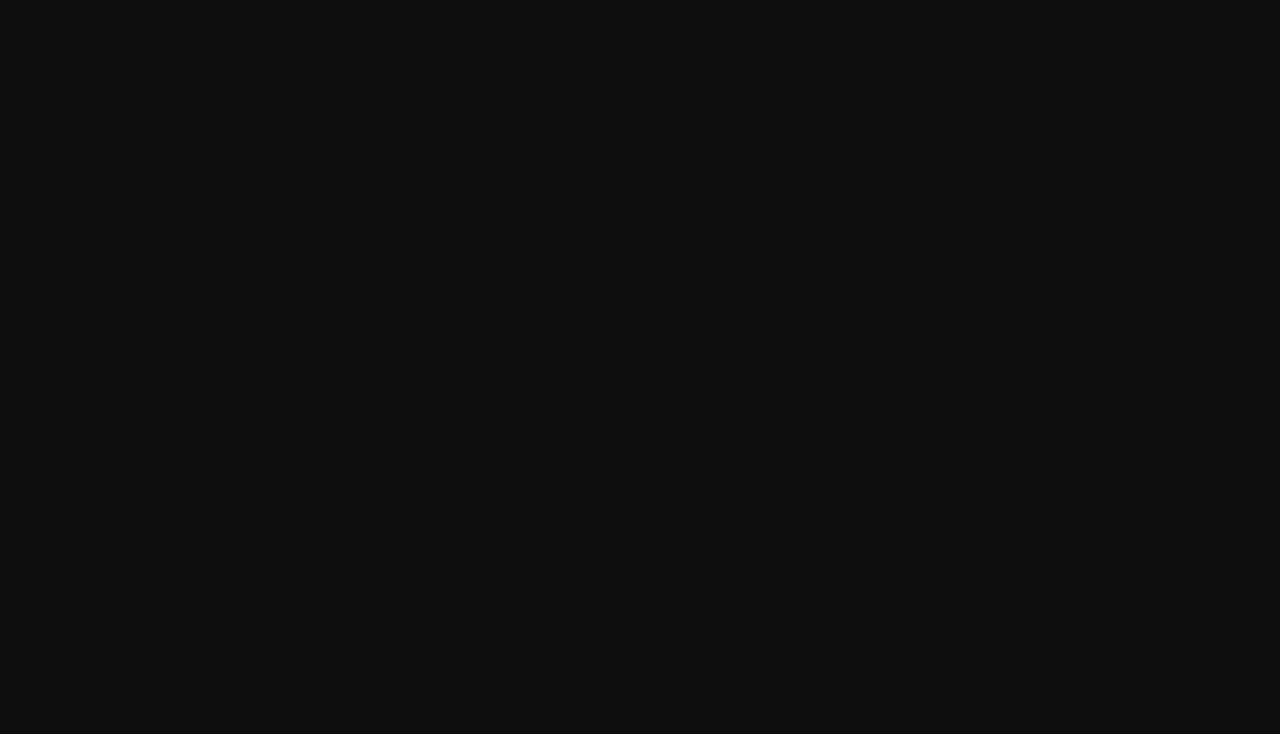
==== commit 1fc9dc73: "title" ====
--- a/index.html
+++ b/index.html
@@ -54,7 +54,7 @@
       font-weight: 800;
       line-height: 1;
       margin-bottom: 2rem;
-      overflow: hidden;
+      
     }
     
     .hero-title span {
